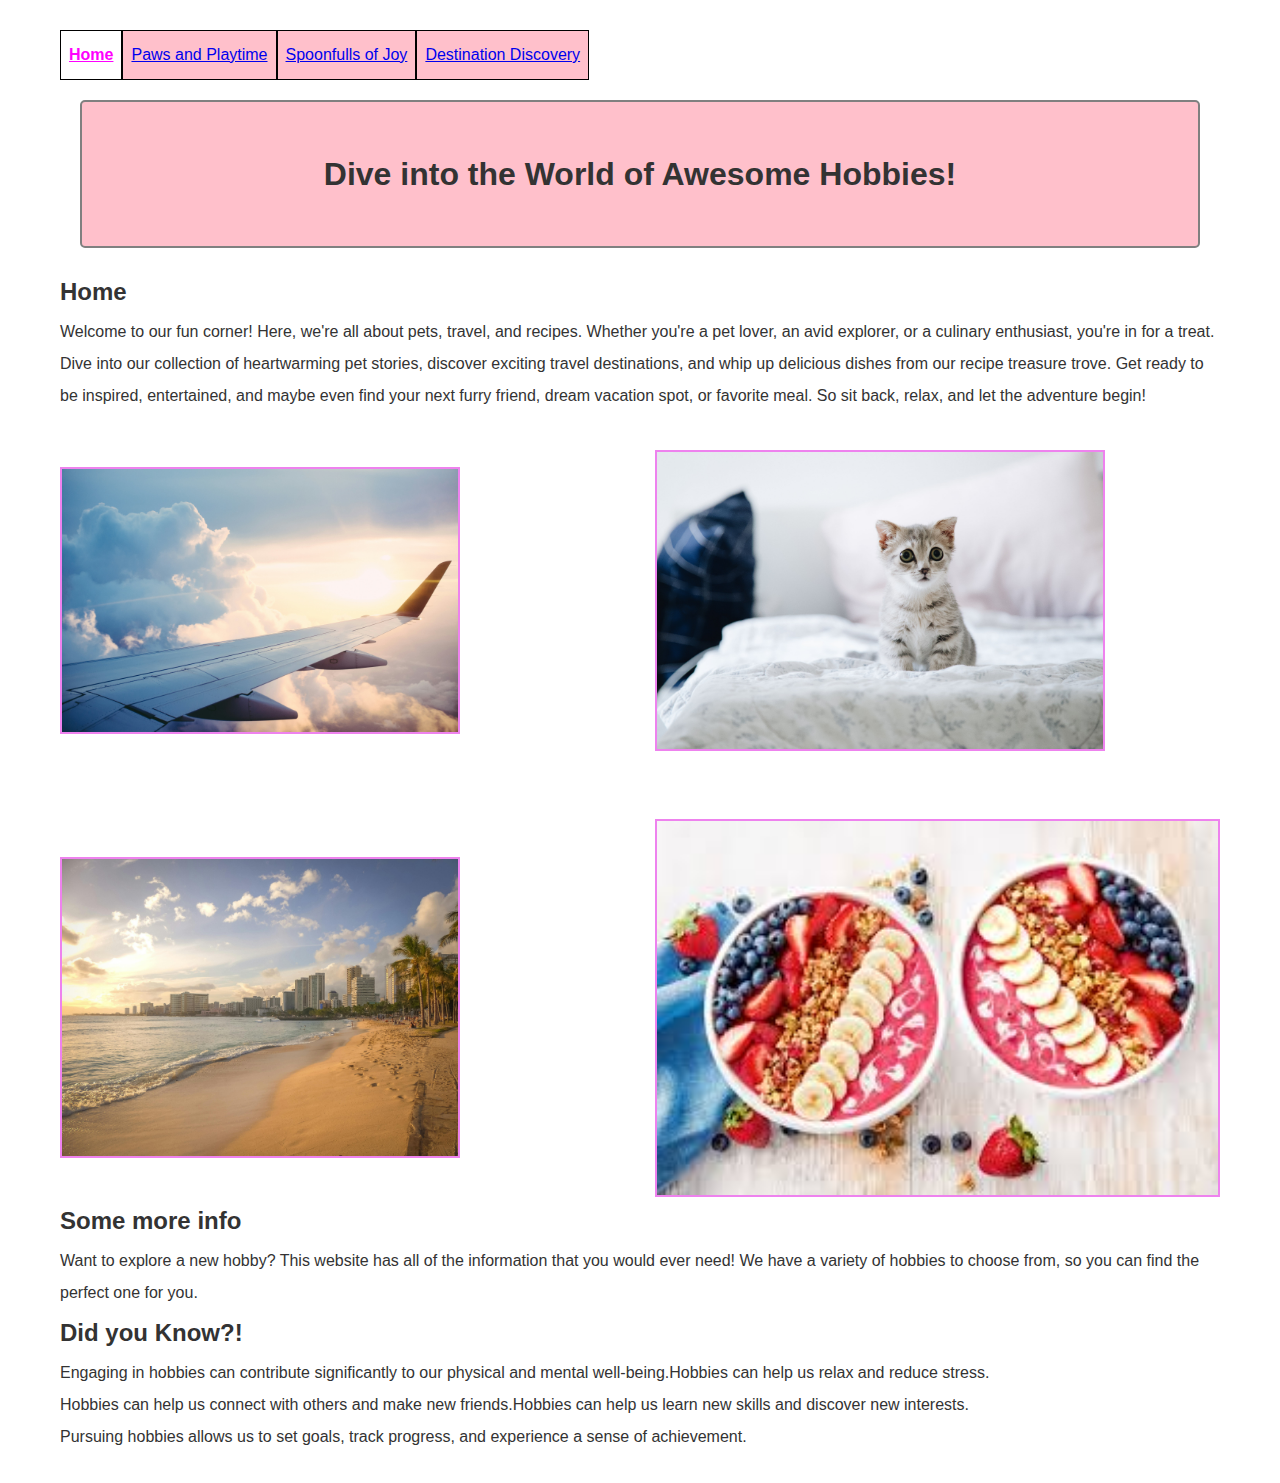
==== index.html @ ad2e4abe "Add files via upload" ====
<!DOCTYPE html>
<html lang="en">
<head>
    <meta charset="UTF-8">
    <meta name="viewport" content="width=device-width, initial-scale=1.0">
    <link rel="stylesheet" href="css/style.css">
    <title>Home</title>
</head>
<body>
    <a href="#content" class="skip">Skip to Main Content</a>
    <header role="banner">
        <nav role="navigation">
            <ul>
                <li><a class="active" href="index.html">Home</a></li>
                <li><a href="Paws_and_Playtime.html">Paws and Playtime</a></li>
                <li><a href="Spoonfulls_of_Joy.html">Spoonfulls of Joy</a></li>
                <li><a href="Destination_Discovery.html">Destination Discovery</a></li>
            </ul>
        </nav>
        <h1>Dive into the World of Awesome Hobbies!</h1>
    </header>
    <main id="content" role="main">
        <section>
            <h2>Home</h2>
            <p>Welcome to our fun corner! Here, we're all about pets, travel, and recipes. Whether you're a pet lover, an avid explorer, or a culinary enthusiast, you're in for a treat. Dive into our collection of heartwarming pet stories, discover exciting travel destinations, and whip up delicious dishes from our recipe treasure trove. Get ready to be inspired, entertained, and maybe even find your next furry friend, dream vacation spot, or favorite meal. So sit back, relax, and let the adventure begin!</p>
        </section>
        <section>
            <div class="grid-container">
                <img src="images/airplane.jpg" width="400" alt="Airplane at sunset">
                <img src="images/kitten.jpg" width="450" alt="White Kitten">
                <img src="images/beach.jpg" width="400" alt="Hawaiian Beach">
                <img src="images/fruit.jpg" width="600" alt="Delicious Food">
            </div>
        </section>
        <section>
            <h2>Some more info</h2>
            <p>Want to explore a new hobby? This website has all of the information that you would ever need! We have a variety of hobbies to choose from, so you can find the perfect one for you.</p>
            <h2>Did you Know?!</h2>
            <ul>
                <li>Engaging in hobbies can contribute significantly to our physical and mental well-being.</li>
                <li>Hobbies can help us relax and reduce stress.</li>
                <li>Hobbies can help us connect with others and make new friends.</li>
                <li>Hobbies can help us learn new skills and discover new interests.</li>
                <li>Pursuing hobbies allows us to set goals, track progress, and experience a sense of achievement.</li>
            </ul>
        </section>
    </main>
</body>
</html>
---- css/style.css ----
@font-face {
  font-family: 'Brooklyn';
  src: url('path/to/brooklyn.woff2') format('woff2'),
       url('path/to/brooklyn.woff') format('woff');

}

@font-face {
  font-family: 'Poppins';
  src: url('path/to/poppins.woff2') format('woff2'),
       url('path/to/poppins.woff') format('woff');
}

.skip {
  position: absolute;
  left: -100px;
  top: auto;
  width: 1px;
  height: 1px;
  overflow: hidden;
}

*{
  margin: 0px;
  padding: 0px;
  box-sizing: border-box;
  list-style: none;
}

ul {
  list-style-type: horizontal;
  margin: 0;
  padding: 0;
  overflow: hidden;
}

li {
  float: left;
}

li a {
  display: flex;
  padding: 8px;
  background-color: pink;
  border: 1px solid black;
}
.active {
  background-color: white;
  font-weight: bold;
  color: fuchsia;
 }
 .nav-bar {
  padding: 20px;
  margin: 20px;
  text-align: center;
}


h1{
  padding: 0px;
  margin: 70px;
  text-align: center;
}


body {
  font-family: 'Brookyln', 'Poppins',  sans-serif;
  font-size: 16px;
  line-height: 1.6;
  color: #333;
  margin: 30px;
  padding-left: 30px;
  padding-right: 30px;
  line-height: 2;
  align-items: center;
  
}

h1{
 padding: 40px;
 margin: 20px;
 text-align: center;
 width: auto;
 background-color: pink;
 border: 2px solid gray;
 border-radius: 5px;


}

.grid-container {
  display: grid;
  grid-template-columns: repeat(2, 1fr);
  grid-template-rows: repeat(2, 1fr);
  gap: 10px;
  align-items: center;
}

.grid-container img {
  max-width: 100%;
  height: auto;
  border: 2px solid violet;
}
@media screen and (max-width: 1024px) {
  .grid-container {
    grid-template-columns: 2fr 2fr;
    display: grid;
    grid-template-columns: 2fr 2fr;
    grid-template-rows: 2fr 2fr;
    column-gap: 30px;
    row-gap: 30px;
    align-items: center;

   
  }



  
}

@media screen and (max-width: 768px) {
  .nav-bar {
    padding-right: 30px;
    


  }
  

  



  }
  .grid-container {
    grid-template-columns: 2fr 2fr;
    display: grid;
    grid-template-columns: 2fr 2fr;
    grid-template-rows: 2fr 2fr;
    column-gap: 30px;
    row-gap: 30px;
    align-items: center;

   
  }





@media screen and (max-width: 1024px) {
  .nav-bar {
    padding: 40px;
    margin-top: 30px;
  }

  li a {
    padding-top: 6px;
  }

  h1 {
    border-bottom: 2px solid gray;
    border-left: 2px solid  gray;
    border-top:2px solid  gray;
    border-right:2px solid  gray;
    border-radius: 5px;
    padding: 30px;
    padding-left: 40px;
    padding-right: 30px;
    margin: 20px;
    text-align: center;
    width: auto;
    background-color: #ffd1dc;

  }

  body {
    font-family: 'Brookyln', 'Poppins',  sans-serif;
    font-size: 18px;
    line-height: 1.6;
    color: black;
    margin-top: 30px;
    padding-top: 30px;
    line-height: 2;
    align-items: center;
    
  }
}
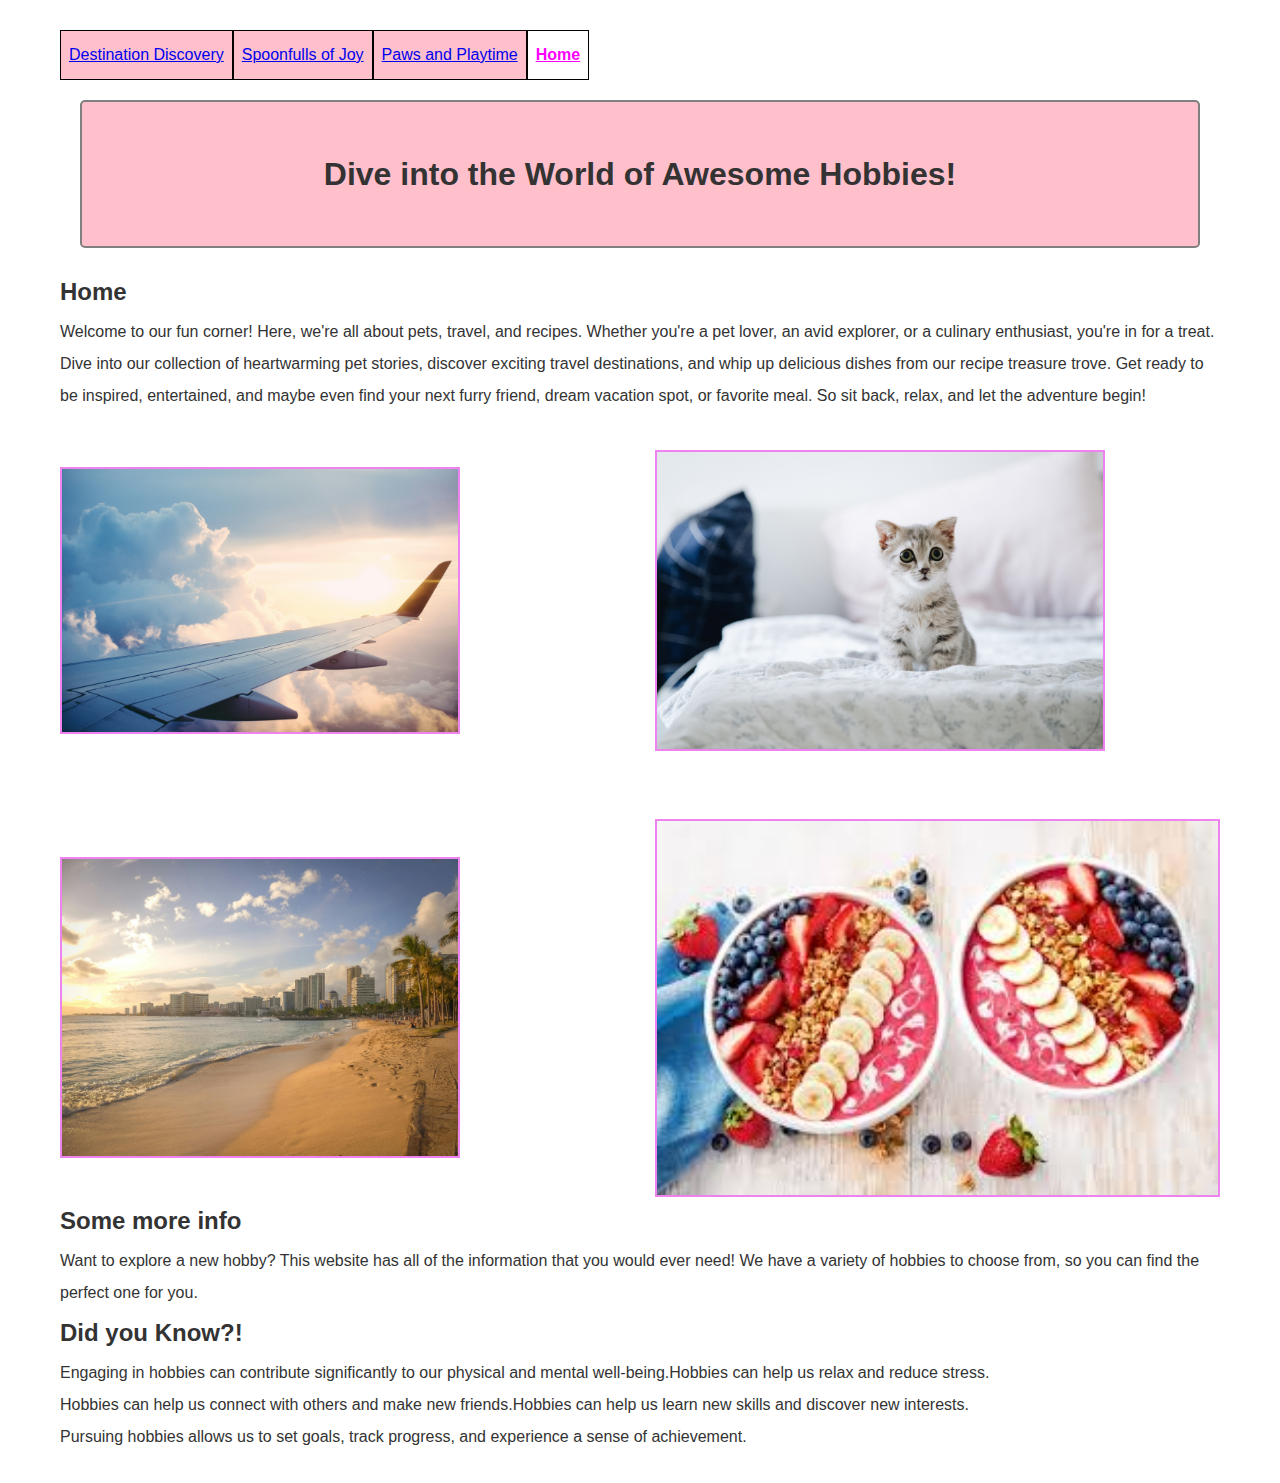
==== commit b0c6f78e: "Update index.html" ====
--- a/index.html
+++ b/index.html
@@ -11,10 +11,12 @@
     <header role="banner">
         <nav role="navigation">
             <ul>
+                <li><a href="Destination_Discovery.html">Destination Discovery</a></li>
+                <li><a href="Spoonfulls_of_Joy.html">Spoonfulls of Joy</a></li>
+                <li><a href="Paws_and_Playtime.html">Paws and Playtime</a></li>
                 <li><a class="active" href="index.html">Home</a></li>
-                <li><a href="Paws_and_Playtime.html">Paws and Playtime</a></li>
-                <li><a href="Spoonfulls_of_Joy.html">Spoonfulls of Joy</a></li>
-                <li><a href="Destination_Discovery.html">Destination Discovery</a></li>
+               
+                
             </ul>
         </nav>
         <h1>Dive into the World of Awesome Hobbies!</h1>
@@ -36,6 +38,7 @@
             <h2>Some more info</h2>
             <p>Want to explore a new hobby? This website has all of the information that you would ever need! We have a variety of hobbies to choose from, so you can find the perfect one for you.</p>
             <h2>Did you Know?!</h2>
+            <div class="fact">
             <ul>
                 <li>Engaging in hobbies can contribute significantly to our physical and mental well-being.</li>
                 <li>Hobbies can help us relax and reduce stress.</li>
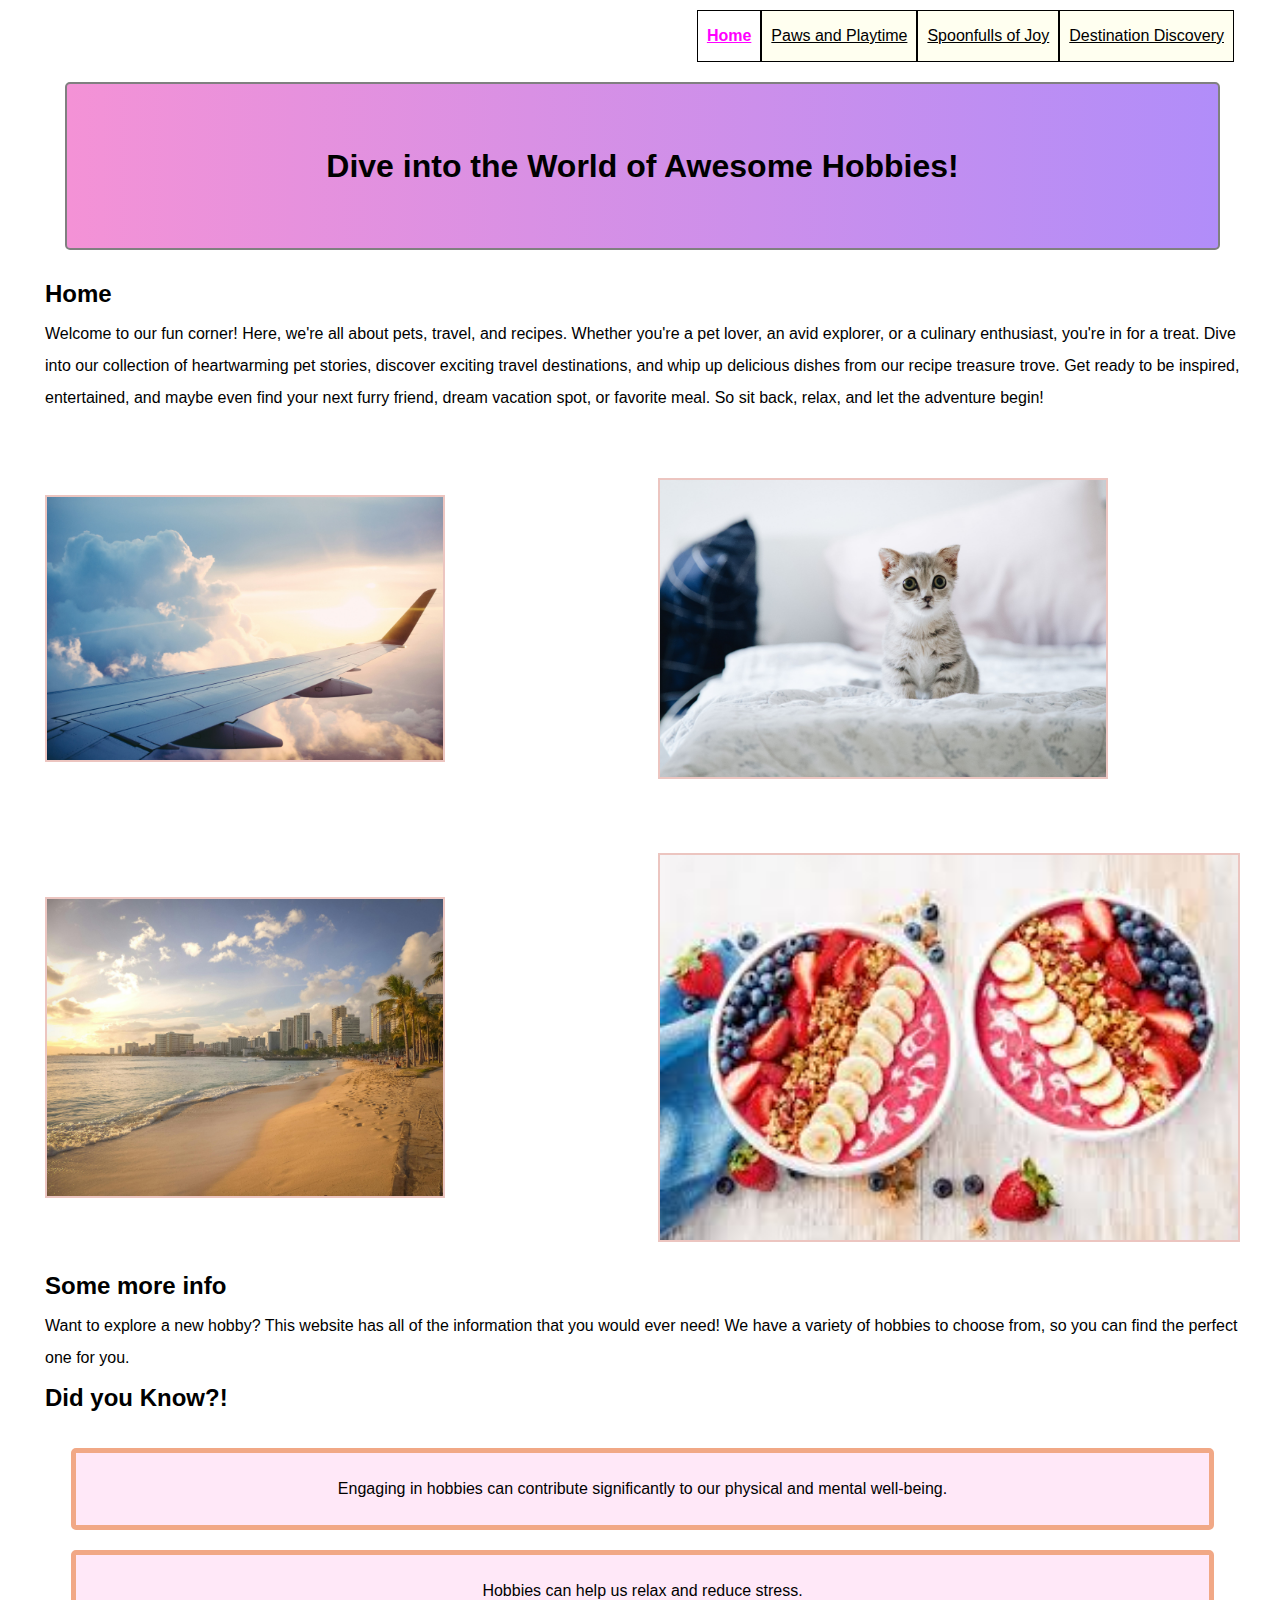
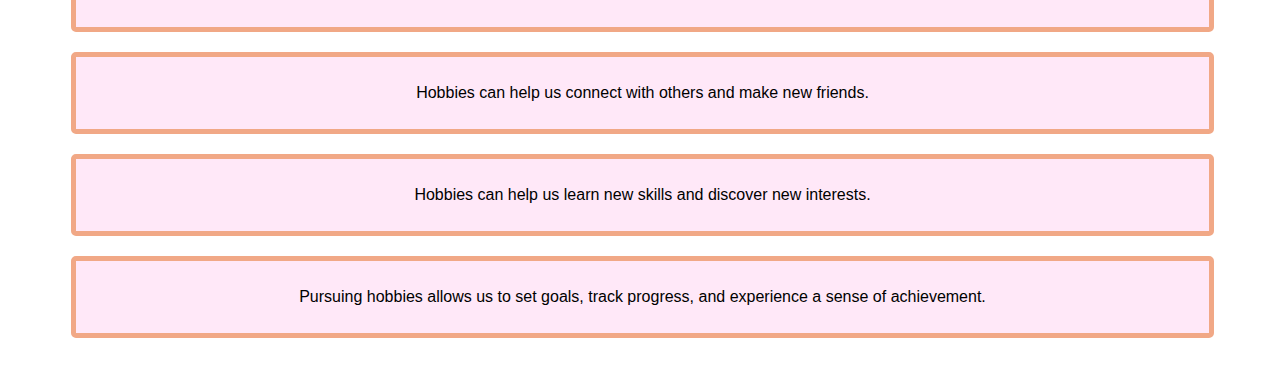
==== commit 7b915e97: "Update index.html" ====
--- a/index.html
+++ b/index.html
@@ -8,7 +8,6 @@
 </head>
 <body>
     <a href="#content" class="skip">Skip to Main Content</a>
-    <header role="banner">
         <nav role="navigation">
             <ul>
                 <li><a href="Destination_Discovery.html">Destination Discovery</a></li>
@@ -21,20 +20,20 @@
         </nav>
         <h1>Dive into the World of Awesome Hobbies!</h1>
     </header>
-    <main id="content" role="main">
+    <main id="content">
         <section>
             <h2>Home</h2>
             <p>Welcome to our fun corner! Here, we're all about pets, travel, and recipes. Whether you're a pet lover, an avid explorer, or a culinary enthusiast, you're in for a treat. Dive into our collection of heartwarming pet stories, discover exciting travel destinations, and whip up delicious dishes from our recipe treasure trove. Get ready to be inspired, entertained, and maybe even find your next furry friend, dream vacation spot, or favorite meal. So sit back, relax, and let the adventure begin!</p>
-        </section>
-        <section>
+    </section>
+    <section>
             <div class="grid-container">
                 <img src="images/airplane.jpg" width="400" alt="Airplane at sunset">
                 <img src="images/kitten.jpg" width="450" alt="White Kitten">
                 <img src="images/beach.jpg" width="400" alt="Hawaiian Beach">
                 <img src="images/fruit.jpg" width="600" alt="Delicious Food">
             </div>
-        </section>
-        <section>
+    </section>
+    <section>
             <h2>Some more info</h2>
             <p>Want to explore a new hobby? This website has all of the information that you would ever need! We have a variety of hobbies to choose from, so you can find the perfect one for you.</p>
             <h2>Did you Know?!</h2>
@@ -46,7 +45,8 @@
                 <li>Hobbies can help us learn new skills and discover new interests.</li>
                 <li>Pursuing hobbies allows us to set goals, track progress, and experience a sense of achievement.</li>
             </ul>
-        </section>
+        </div>
+    </section>
     </main>
 </body>
 </html>
--- a/css/style.css
+++ b/css/style.css
@@ -1,4 +1,3 @@
-
 @font-face {
   font-family: 'Brooklyn';
   src: url('path/to/brooklyn.woff2') format('woff2'),
@@ -26,51 +25,53 @@
   padding: 0px;
   box-sizing: border-box;
   list-style: none;
+
 }
 
 ul {
   list-style-type: horizontal;
-  margin: 0;
+  margin: 6px;
   padding: 0;
   overflow: hidden;
 }
 
 li {
-  float: left;
+  float: right;
 }
 
 li a {
   display: flex;
-  padding: 8px;
-  background-color: pink;
+  padding:9px;
+  background-color: ivory;
   border: 1px solid black;
+  color: black;
+  font-size: medium;
 }
 .active {
   background-color: white;
   font-weight: bold;
   color: fuchsia;
  }
+
  .nav-bar {
   padding: 20px;
-  margin: 20px;
+  margin: 20px auto;
   text-align: center;
-}
-
-
-h1{
-  padding: 0px;
-  margin: 70px;
-  text-align: center;
-}
+
+ 
+}
+
+
+
 
 
 body {
   font-family: 'Brookyln', 'Poppins',  sans-serif;
   font-size: 16px;
   line-height: 1.6;
-  color: #333;
-  margin: 30px;
-  padding-left: 30px;
+  color: black;
+  margin: 10px;
+  padding-left: 35px;
   padding-right: 30px;
   line-height: 2;
   align-items: center;
@@ -78,11 +79,11 @@
 }
 
 h1{
- padding: 40px;
+ padding: 50px;
  margin: 20px;
  text-align: center;
- width: auto;
- background-color: pink;
+ background: rgb(244,146,214);
+  background: linear-gradient(90deg, rgba(244,146,214,1) 0%, rgba(177,141,249,1) 100%);
  border: 2px solid gray;
  border-radius: 5px;
 
@@ -95,13 +96,47 @@
   grid-template-rows: repeat(2, 1fr);
   gap: 10px;
   align-items: center;
+  padding-top: 20px;
+  padding-bottom: 20px;
 }
 
 .grid-container img {
   max-width: 100%;
   height: auto;
-  border: 2px solid violet;
-}
+  border: 2px solid #ecc5c0;
+}
+.grid-container img:hover {
+  border: 50px solid linear-gradient(90deg, rgba(244,146,214,1) 0%, rgba(177,141,249,1) 100%);
+  border-radius: 5px;
+  box-shadow: 0 0 10px pink;
+  transition: 0.7s;
+}
+
+
+
+.fact li{
+  float: none;
+  padding: 20px;
+  margin: 20px;
+  text-align: center;
+  border: 5px solid #f1a886;
+  border-radius: 5px;
+  background-color: #ffe8f8;
+  
+
+  
+  transition: transform .5s; 
+
+}
+
+.fact li:hover {
+  transform: scale(1.04); 
+
+}
+
+  
+
+
 @media screen and (max-width: 1024px) {
   .grid-container {
     grid-template-columns: 2fr 2fr;
@@ -189,3 +224,4 @@
   }
 }
 
+
